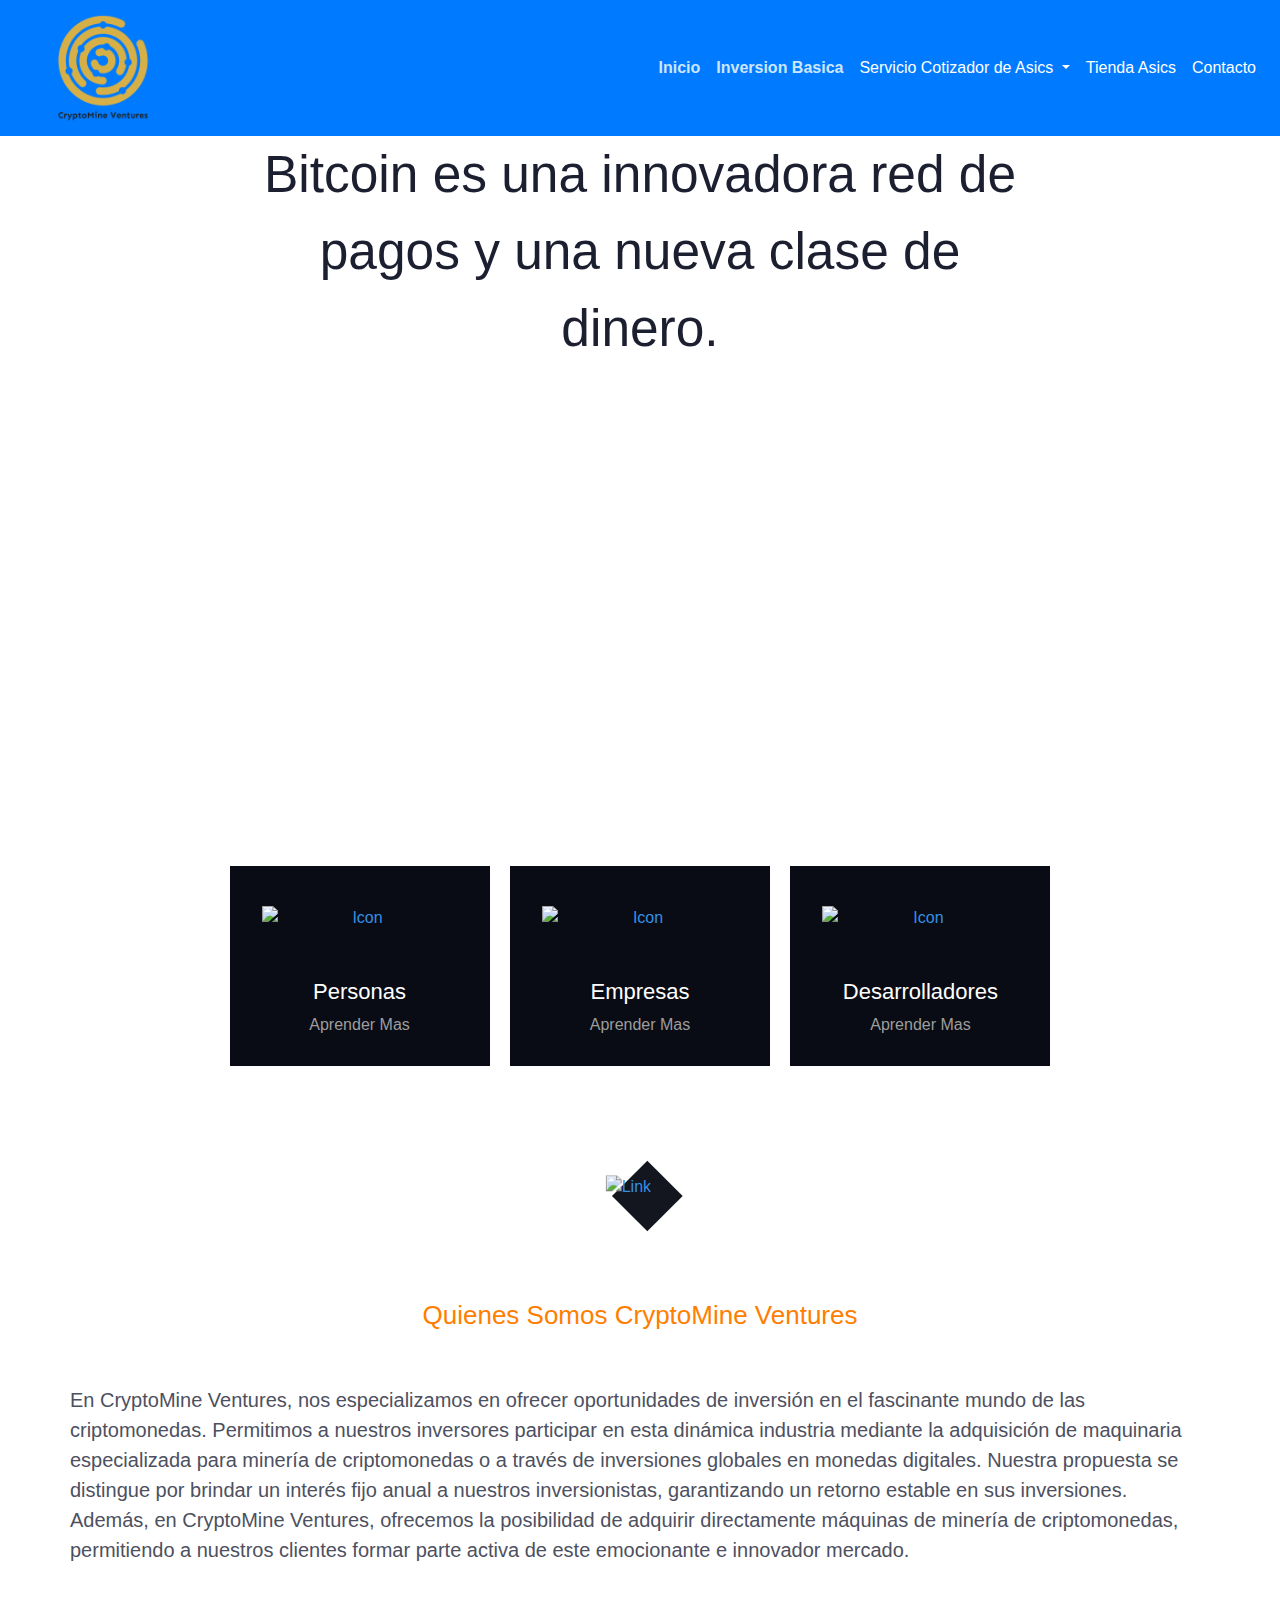
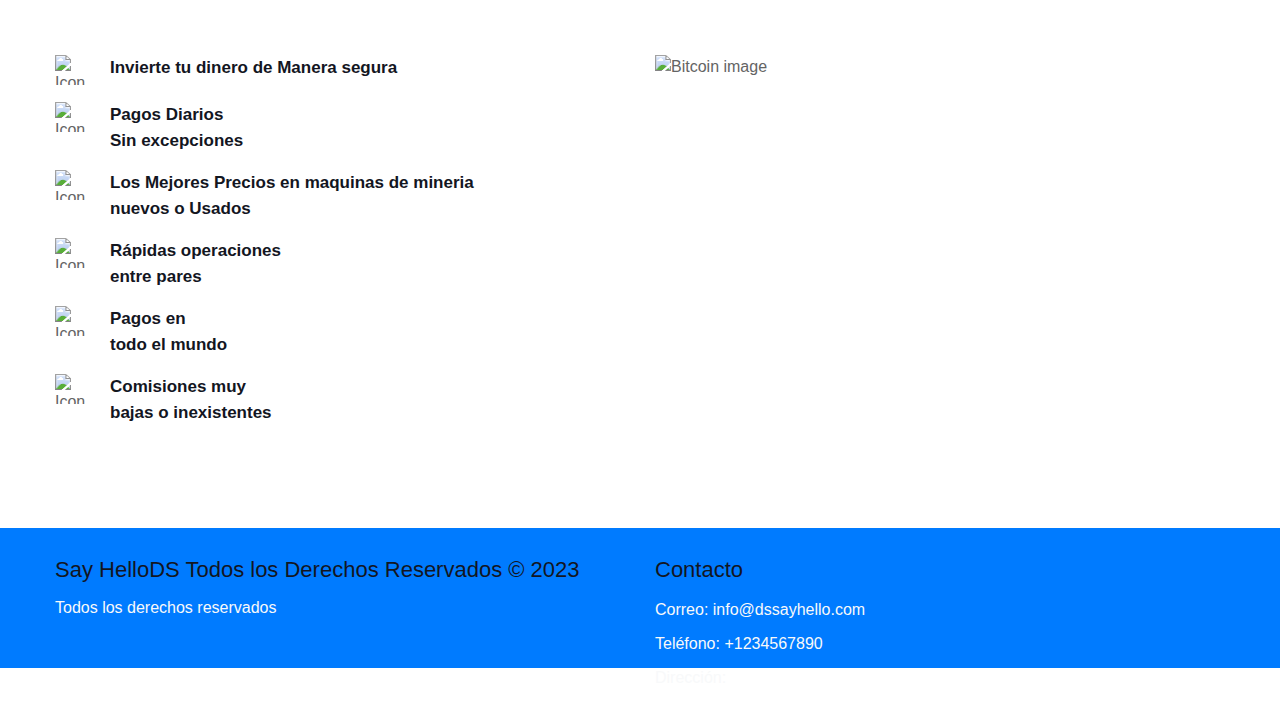
==== index.html @ 58e9e0f7 "Preentrega 3 Se corrige href de CSS" ====
<!DOCTYPE html>
<html lang="en">
<head>
    <html>
        <head>
            <title>Pagina Principal</title>
            <link rel="stylesheet" href="https://maxcdn.bootstrapcdn.com/bootstrap/4.5.2/css/bootstrap.min.css">
            <link rel="stylesheet" href="../css/styles.css">
            <link rel="stylesheet" href="../css/stylesPrincipal.css">
        </head>
<body>
    <header id="navegacion">
        <nav class="navbar navbar-expand-lg navbar-dark bg-primary">
        </nav>   
    </header>
    <div class="container hero-container">
        <p class="mainsummary">Bitcoin es una  innovadora red de pagos y una nueva clase de dinero.</p>
    
      </div>
      <div class="mainoverview">
        <div class="container">
          <div class="mainoverview-title"> Vea una guía rápida para</div>
          <a href="https://bitcoin.org/es/bitcoin-para-personas" class="maincard">
            <img class="maincard-img" src="https://bitcoin.org/img/icons/ico_individuals.svg?1697494088" alt="Icon">
            <div>
              <p class="maincard-title">Personas</p>
              <p class="maincard-link">Aprender Mas</p>
            </div>
          </a>
          <a href="https://bitcoin.org/es/bitcoin-para-empresas" class="maincard">
            <img class="maincard-img" src="https://bitcoin.org/img/icons/ico_business.svg?1697494088" alt="Icon">
            <div>
              <p class="maincard-title">Empresas</p>
              <p class="maincard-link">Aprender Mas</p>
            </div>
          </a>
          <a href="https://developer.bitcoin.org" class="maincard">
            <img class="maincard-img" src="https://bitcoin.org/img/icons/ico_developers.svg?1697494088" alt="Icon">
            <div>
              <p class="maincard-title">Desarrolladores</p>
              <p class="maincard-link">Aprender Mas</p>
            </div>
          </a>
        </div>
        <a class="btn-down" href="#maindesc-title">
          <img src="https://bitcoin.org/img/icons/ico_arrow_down.svg?1697494088" alt="Link">
        </a>
      </div>

      <div class="maindesc">
        <div class="container">
          <p class="section-title center home-title" id="maindesc-title">Quienes Somos CryptoMine Ventures</p>
          <div class="col-12">
            <p class="maindesc-text">En CryptoMine Ventures, nos especializamos en ofrecer oportunidades de inversión en el fascinante mundo de las criptomonedas. Permitimos a nuestros inversores participar en esta dinámica industria mediante la adquisición de maquinaria especializada para minería de criptomonedas o a través de inversiones globales en monedas digitales. Nuestra propuesta se distingue por brindar un interés fijo anual a nuestros inversionistas, garantizando un retorno estable en sus inversiones. Además, en CryptoMine Ventures, ofrecemos la posibilidad de adquirir directamente máquinas de minería de criptomonedas, permitiendo a nuestros clientes formar parte activa de este emocionante e innovador mercado.</p>
          </div>
          <div class="row">
              <ul class="col-12 col-lg-6">
                
                  <li class="mainlist-item">
                    <img src="https://bitcoin.org/img/icons/main_ico_instant.svg?1697494088" alt="Icon">
                    <p>Invierte tu dinero de Manera segura </p>
                  </li>
                
                
                  <li class="mainlist-item">
                    <img src="https://bitcoin.org/img/icons/main_ico_worldwide.svg?1697494088" alt="Icon">
                    <p>Pagos Diarios<br>Sin excepciones</p>
                  </li>
                
                  <li class="mainlist-item">
                    <img src="https://bitcoin.org/img/icons/main_ico_lowfee.svg?1697494088" alt="Icon">
                    <p>Los Mejores Precios en maquinas de mineria<br>nuevos o Usados</p>
                  </li>

                  <li class="mainlist-item">
                    <img src="https://bitcoin.org/img/icons/main_ico_instant.svg?1697494088" alt="Icon">
                    <p>Rápidas operaciones<br>entre pares</p>
                  </li>
                
                
                  <li class="mainlist-item">
                    <img src="https://bitcoin.org/img/icons/main_ico_worldwide.svg?1697494088" alt="Icon">
                    <p>Pagos en<br>todo el mundo</p>
                  </li>
                
                  <li class="mainlist-item">
                    <img src="https://bitcoin.org/img/icons/main_ico_lowfee.svg?1697494088" alt="Icon">
                    <p>Comisiones muy<br>bajas o inexistentes</p>
                  </li>

                  
                
              </ul>
         
            <img class="ajusteImage col-12 col-lg-6" src="https://bitcoin.org/img/home/bitcoin-img.svg?1697494088" alt="Bitcoin image">

        </div>
          </div>
        </div>
      </div>

</div>

<div id="pie">
    <footer class="bg-primary text-light py-4"></footer>
</div>

    <script src="https://code.jquery.com/jquery-3.5.1.slim.min.js"></script>
    <script src="https://cdn.jsdelivr.net/npm/@popperjs/core@2.9.3/dist/umd/popper.min.js"></script>
    <script src="https://stackpath.bootstrapcdn.com/bootstrap/4.5.2/js/bootstrap.min.js"></script>
    <script src="../js/headerFooter.js"></script>
</body>
</html>
---- css/styles.css ----
html {
            position: relative;
            min-height: 100%;
        }

        body {
            margin-bottom: 60px; 
        }

        footer {
            position: relative;
            bottom: 0;
            width: 100%;
            height: 140px;
            background-color: #f5f5f5;
            
        }
        
        
        .navbar-brand img {
            padding-left: 40px;
            height: 110px; 
        }

        .navbar-toggler {
            color: #fff;
            border: none;
            background: transparent;
        }

        .navbar-dark .navbar-toggler-icon {
            background-image: url("data:image/svg+xml,%3csvg viewBox='0 0 30 30' xmlns='http://www.w3.org/2000/svg' fill='%23ffffff' stroke='%23ffffff' stroke-linecap='round' stroke-linejoin='round' stroke-width='2'%3e%3cline x1='3' y1='12' x2='27' y2='12'/%3e%3cline x1='3' y1='18' x2='27' y2='18'/%3e%3cline x1='3' y1='24' x2='27' y2='24'/%3e%3c/svg%3e");
        }

        .navbar-dark .navbar-nav .nav-link {
            color: #ffffff;
        }

        .navbar-dark .navbar-nav .nav-link:hover {
            color: #cce6ff;
        }

        .navbar-dark .navbar-nav .nav-item.active .nav-link {
            color: #cce6ff;
            font-weight: bold;
        }

        .disenoTabla {
            background-color: #007bff;
            color: white;
        }


        .espaciado{
            padding-top: 40px;
            padding-bottom: 50px;
        }
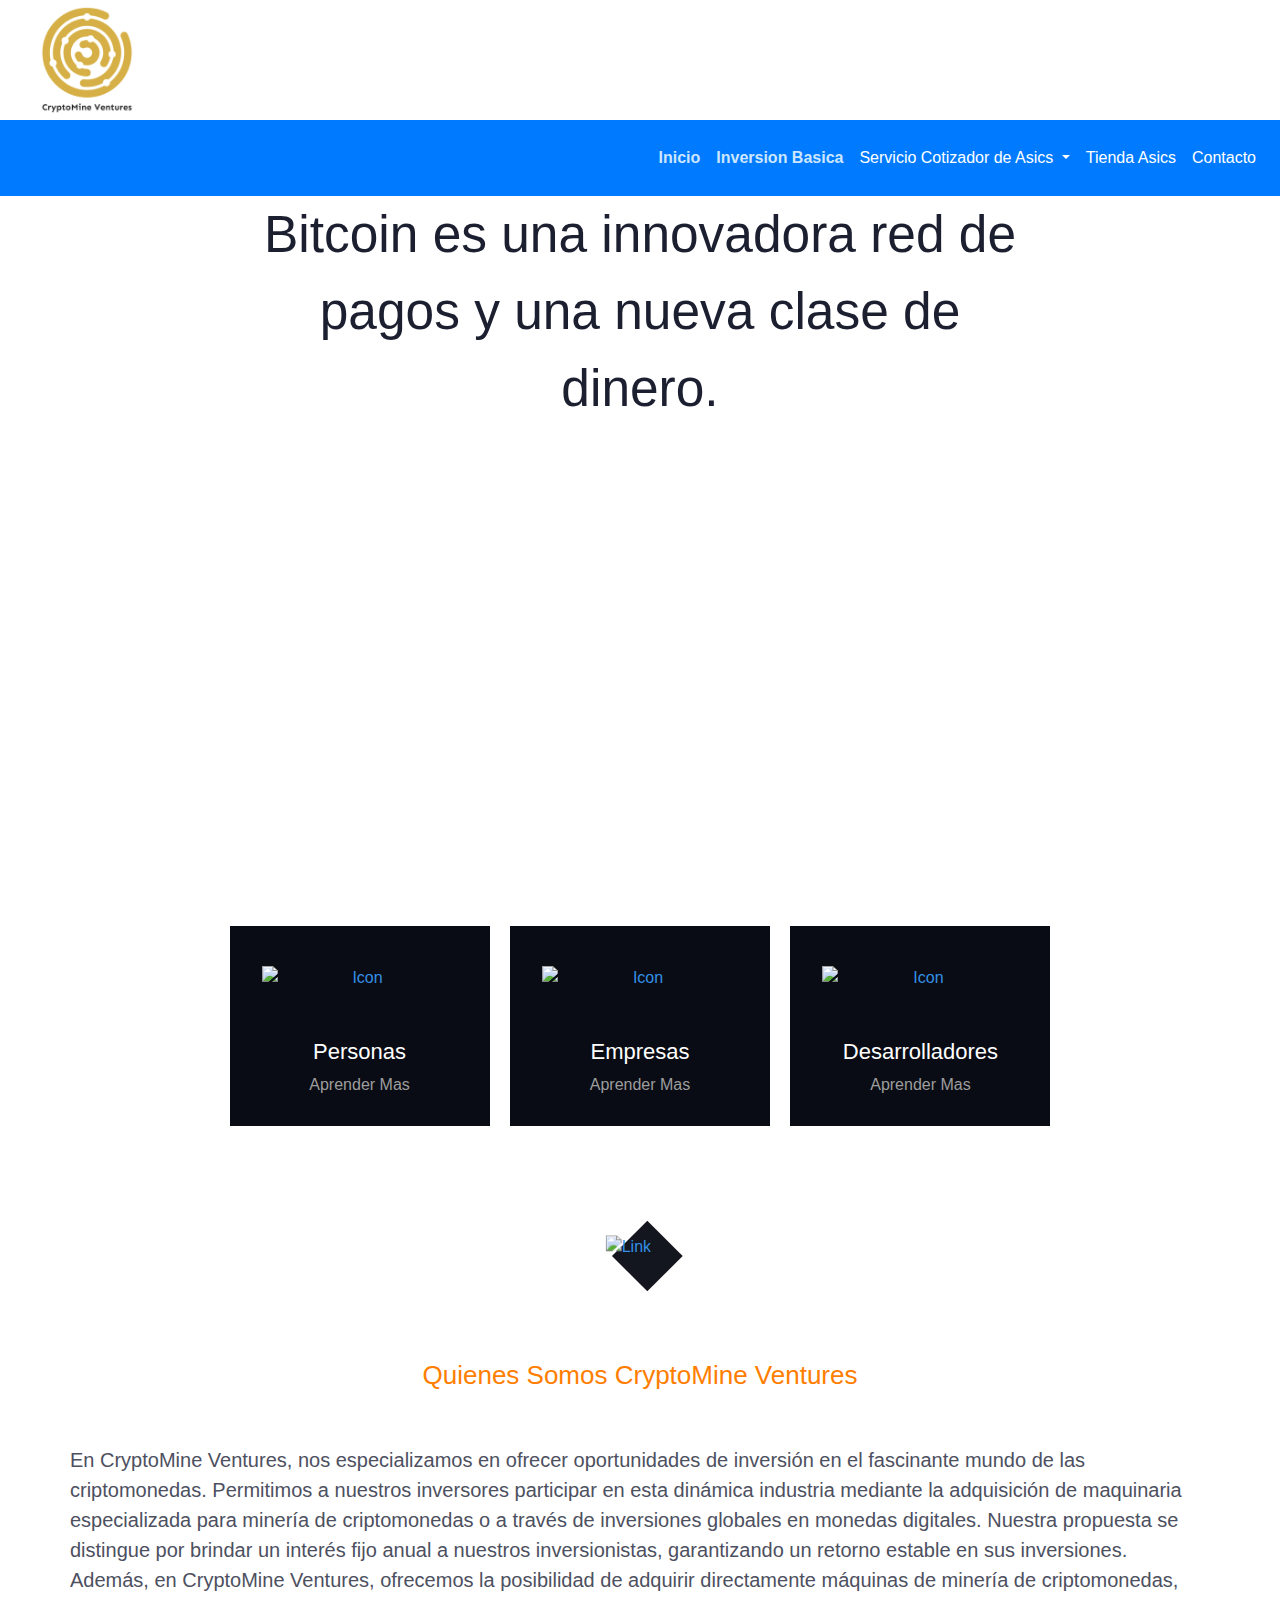
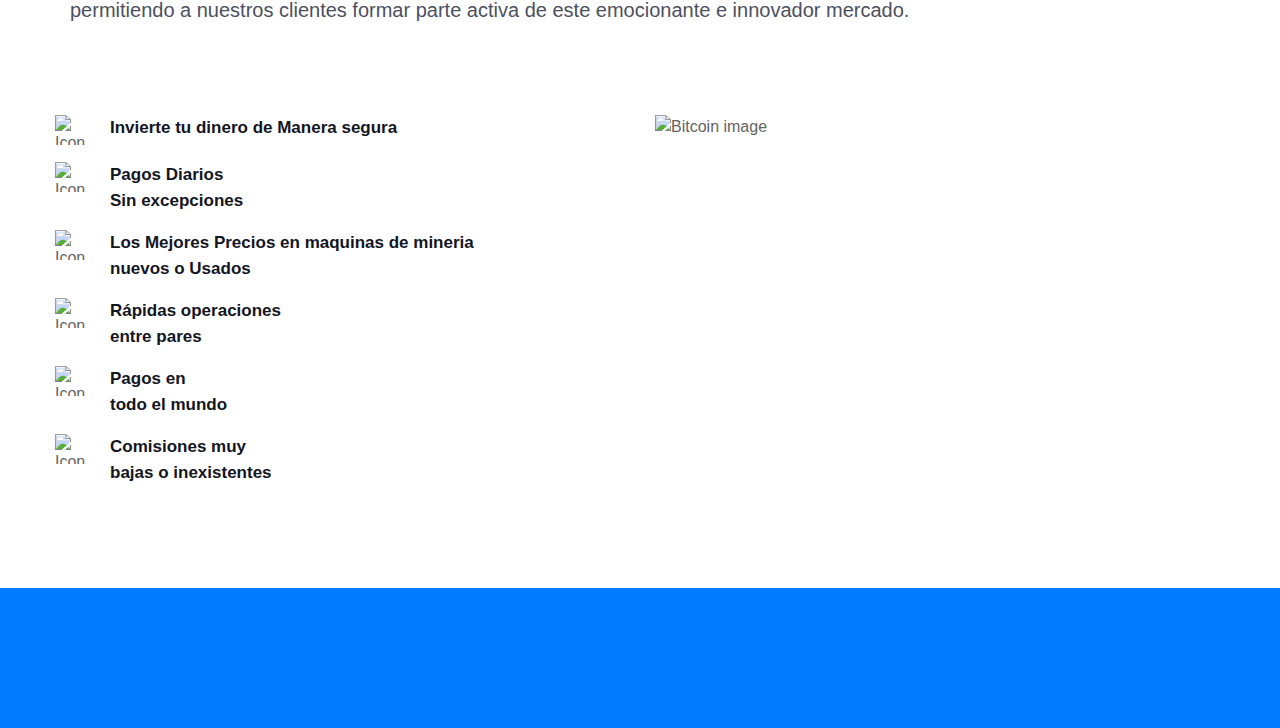
==== commit a9d18b9c: "Preentrega 3 Se Excluye JS de Header y Footer" ====
--- a/index.html
+++ b/index.html
@@ -5,12 +5,41 @@
         <head>
             <title>Pagina Principal</title>
             <link rel="stylesheet" href="https://maxcdn.bootstrapcdn.com/bootstrap/4.5.2/css/bootstrap.min.css">
-            <link rel="stylesheet" href="../css/styles.css">
-            <link rel="stylesheet" href="../css/stylesPrincipal.css">
+            <link rel="stylesheet" href="css/styles.css">
+            <link rel="stylesheet" href="css/stylesPrincipal.css">
         </head>
 <body>
     <header id="navegacion">
+      <a class="navbar-brand" href="#"><img src="/images/cryptoMineLogo.png" alt="Logo"> </a>
+         <button class="navbar-toggler" type="button" data-toggle="collapse" data-target="#navbarNav" aria-controls="navbarNav" aria-expanded="false" aria-label="Toggle navigation"> <span class="navbar-toggler-icon"></span></button>
         <nav class="navbar navbar-expand-lg navbar-dark bg-primary">
+          <div class="collapse navbar-collapse" id="navbarNav">
+            <ul class="navbar-nav ml-auto">
+                <li class="nav-item active">
+                    <a class="nav-link" href="/index.html">Inicio</a>
+                </li>
+                <li class="nav-item active">
+                    <a class="nav-link" href="/pages/cotizadorPrincipal.html">Inversion Basica</a>
+                </li>
+        
+                <li class="nav-item dropdown">
+                    <a class="nav-link dropdown-toggle" href="#" id="navbarDropdown" role="button" data-toggle="dropdown" aria-haspopup="true" aria-expanded="false">
+                        Servicio Cotizador de Asics
+                    </a>
+                    <div class="dropdown-menu" aria-labelledby="navbarDropdown">
+                        <a class="dropdown-item" href="/pages/cotizadorMaquinas.html">Propuesta de Maquinas</a>
+                        <a class="dropdown-item" href="/pages/ultimaCotizacion.html">UltimaCotizacion</a>
+                        <a class="dropdown-item" href="/pages/valoresIniciales.html">Configuracion Propiedades</a>
+                    </div>
+                </li>
+                <li class="nav-item">
+                <a class="nav-link" href="#">Tienda Asics</a>
+                </li>
+                <li class="nav-item">
+                    <a class="nav-link" href="#">Contacto</a>
+                </li>
+            </ul>
+        </div>
         </nav>   
     </header>
     <div class="container hero-container">
@@ -108,6 +137,6 @@
     <script src="https://code.jquery.com/jquery-3.5.1.slim.min.js"></script>
     <script src="https://cdn.jsdelivr.net/npm/@popperjs/core@2.9.3/dist/umd/popper.min.js"></script>
     <script src="https://stackpath.bootstrapcdn.com/bootstrap/4.5.2/js/bootstrap.min.js"></script>
-    <script src="../js/headerFooter.js"></script>
+    <script src="js/headerFooter.js"></script>
 </body>
 </html>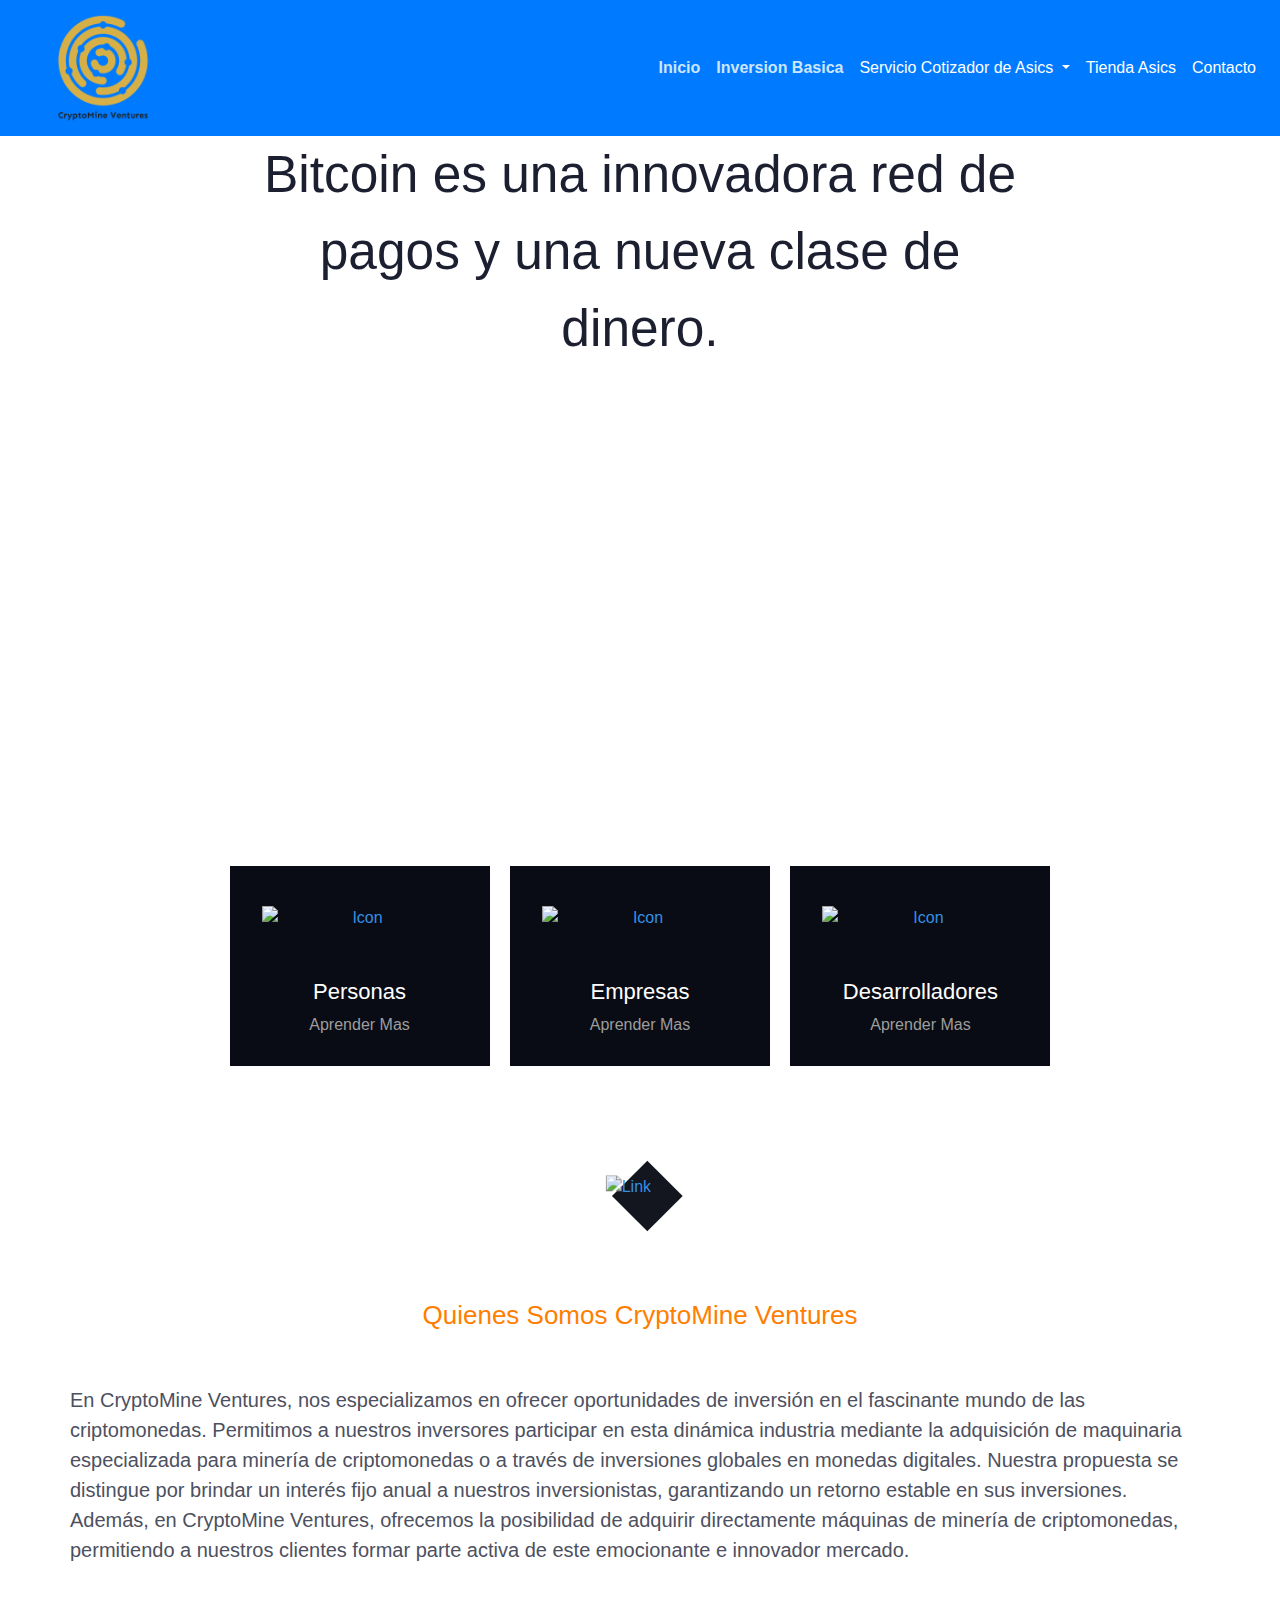
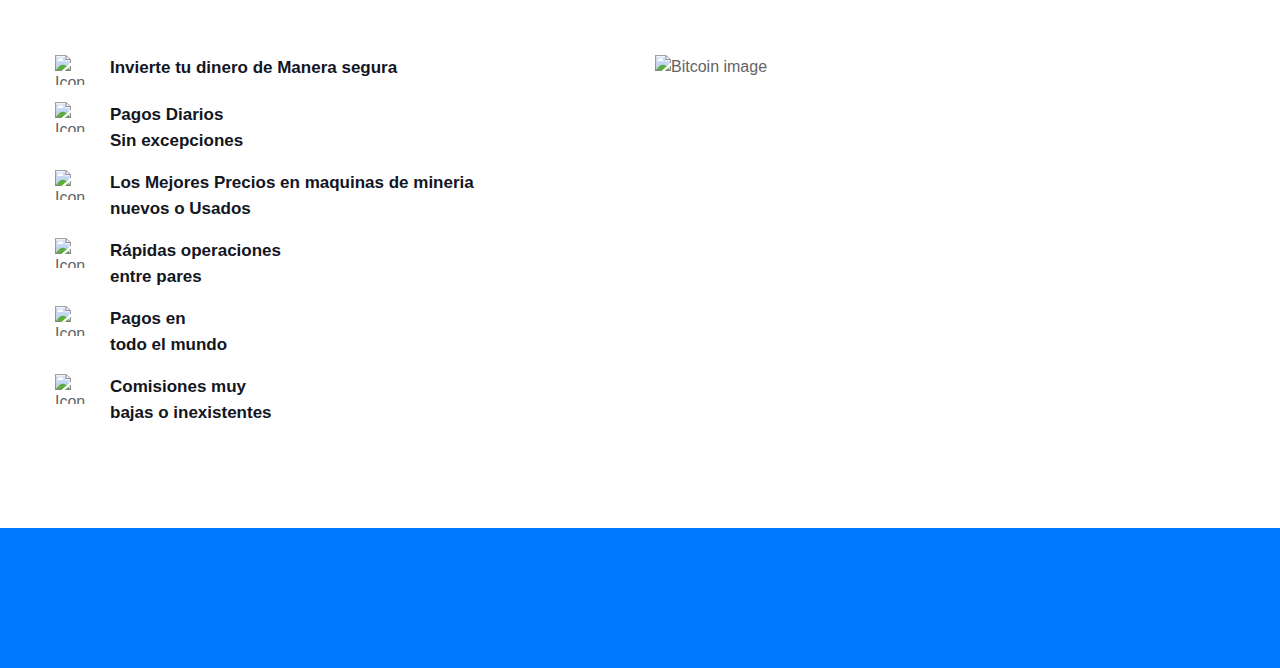
==== commit 056e826e: "Preentrega 3 Se Excluye JS de Header y Footer se Corrige bug de Header en Index.html" ====
--- a/index.html
+++ b/index.html
@@ -10,13 +10,14 @@
         </head>
 <body>
     <header id="navegacion">
-      <a class="navbar-brand" href="#"><img src="/images/cryptoMineLogo.png" alt="Logo"> </a>
+      
+        <nav class="navbar navbar-expand-lg navbar-dark bg-primary">
+          <a class="navbar-brand" href="#"><img src="images/cryptoMineLogo.png" alt="Logo"> </a>
          <button class="navbar-toggler" type="button" data-toggle="collapse" data-target="#navbarNav" aria-controls="navbarNav" aria-expanded="false" aria-label="Toggle navigation"> <span class="navbar-toggler-icon"></span></button>
-        <nav class="navbar navbar-expand-lg navbar-dark bg-primary">
           <div class="collapse navbar-collapse" id="navbarNav">
             <ul class="navbar-nav ml-auto">
                 <li class="nav-item active">
-                    <a class="nav-link" href="/index.html">Inicio</a>
+                    <a class="nav-link" href="index.html">Inicio</a>
                 </li>
                 <li class="nav-item active">
                     <a class="nav-link" href="/pages/cotizadorPrincipal.html">Inversion Basica</a>
